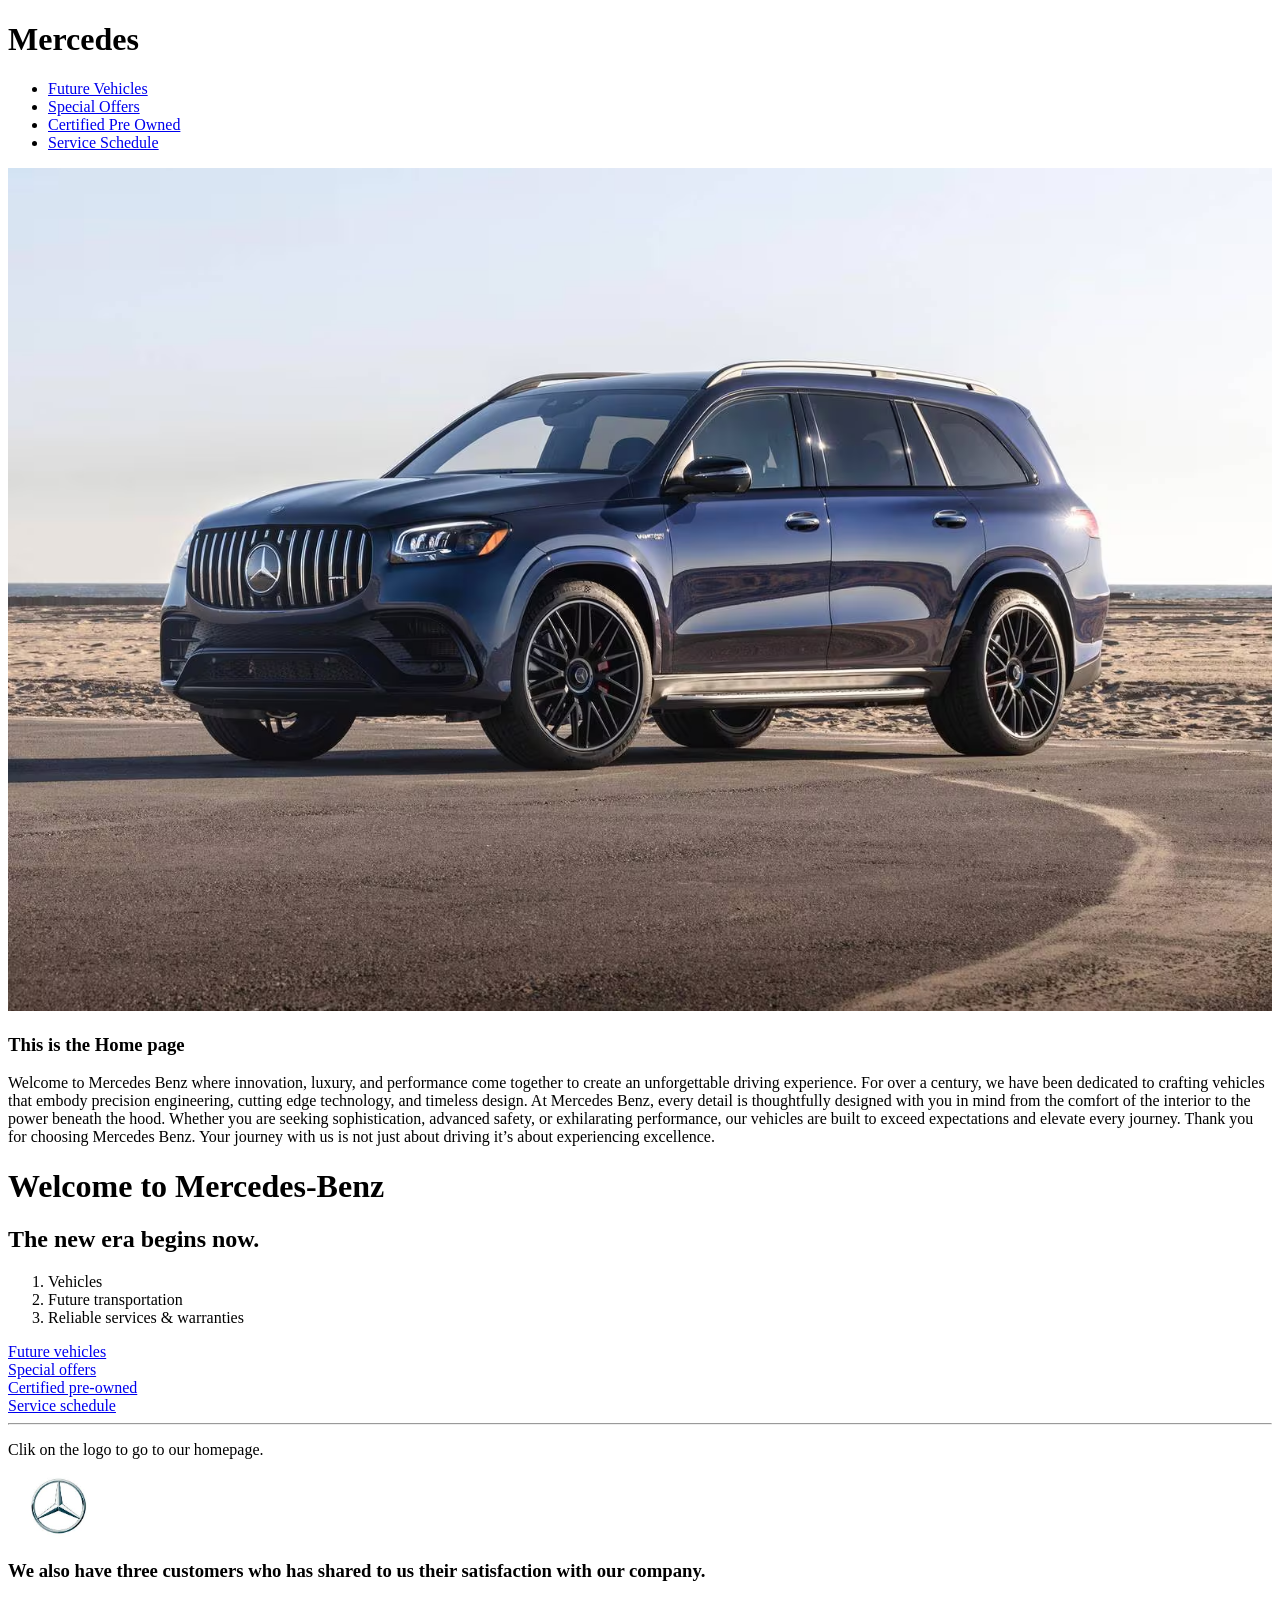
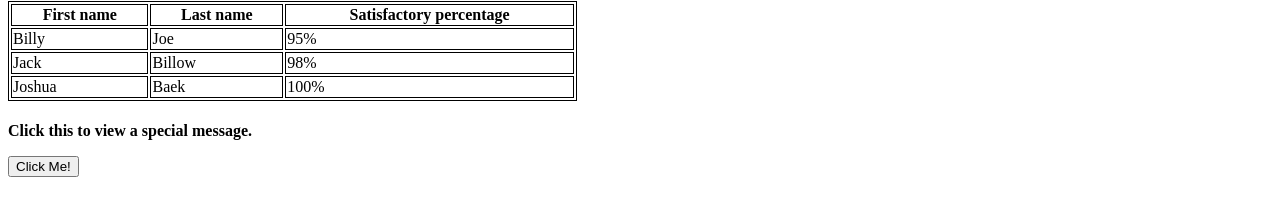
==== index.html @ 3c0b31d9 "9" ====
<!DOCTYPE html>
<html>
  <head>
    <title>Welcome to Mercedes-Benz</title>
  </head>
  <body>

      <h1>Mercedes</h1>
      <nav class="navbar">
            <ul>
              <li><a href="subpage1.html">Future Vehicles</a></li>
              <li><a href="subpage2.html">Special Offers</a></li> 
              <li><a href="subpage3.html">Certified Pre Owned</a></li>
              <li><a href="subpage4.html">Service Schedule</a></li>
            </ul>
        </nav>
      <img src="image/2025_mercedes-benz_gls-class_4dr-suv_amg-gls-63_fq_oem_1_1600.avif"
    style="width:100%;">

        <main>
          <h3>This is the Home page</h3>
          Welcome to Mercedes Benz where innovation, luxury, and performance come together to create an unforgettable driving experience. For over a century, we have been dedicated to crafting vehicles that embody precision engineering, cutting edge technology, and timeless design. At Mercedes Benz, every detail is thoughtfully designed with you in mind from the comfort of the interior to the power beneath the hood. Whether you are seeking sophistication, advanced safety, or exhilarating performance, our vehicles are built to exceed expectations and elevate every journey. Thank you for choosing Mercedes Benz. Your journey with us is not just about driving it’s about experiencing excellence.
        </main>

    </body>

    <h1>Welcome to Mercedes-Benz</h1>
    <h2>The new era begins now.</h2>
    <ol>
      <li>Vehicles</li>
      <li>Future transportation</li>
      <li>Reliable services & warranties</li>
    </ol>
    </ul>

    <a href="subpage1.html">Future vehicles</a>
<br>
    <a href="subpage2.html">Special offers</a>
<br>
    <a href="subpage3.html">Certified pre-owned</a>
<br>
    <a href="subpage4.html">Service schedule</a>
<br>

<hr>
    <p>Clik on the logo to go to our homepage.</p>

    <a href="https://www.mbusa.com/en/home"><img
    src="image/download.jpg" alt="HTML tutorial"
    style="width:100px;height:85;"></a>

  <html>
  <head>
  <style>
    table, th, td{
      border: 1px solid black;
    }
    </style>
    </head>
    </body>

    <h3>We also have three customers who has shared to us their satisfaction with our company.</h3>
    <table style="width:45%">
      <tr>
        <th>First name</th>
        <th>Last name</th>
        <th>Satisfactory percentage</th>
      </tr>
      <tr>
        <td>Billy</td>
        <td>Joe</td>
        <td>95%</td>
      </tr>
      <tr>
        <td>Jack</td>
        <td>Billow</td>
        <td>98%</td>
      </tr>
      <tr>
        <td>Joshua</td>
        <td>Baek</td>
        <td>100%</td>
      </tr>
    </table>

    <h4>Click this to view a special message.</p>
    <input type="button"
    onclick="alert('Thank you for looking into your future vehicle home, Mercedes-Benz!')"
    value="Click Me!">
    </head>
    <body>

</body>
</html>
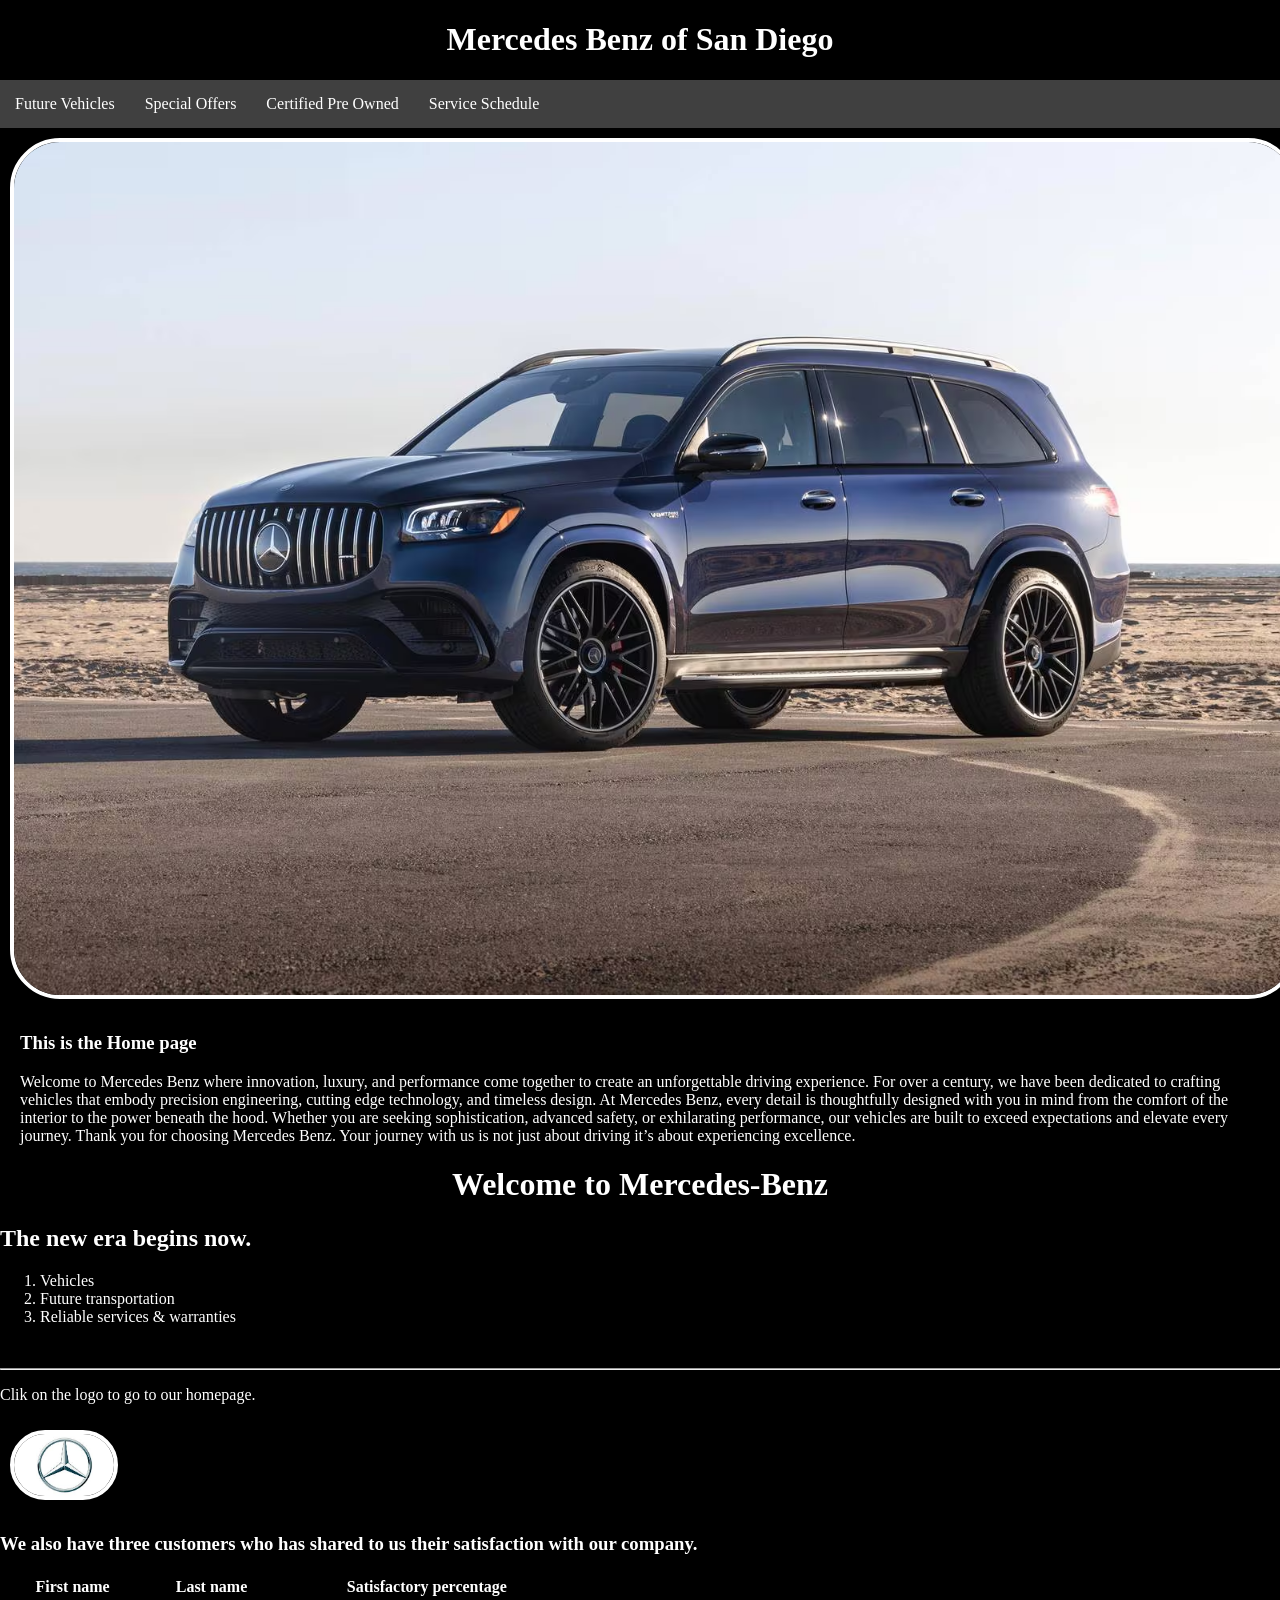
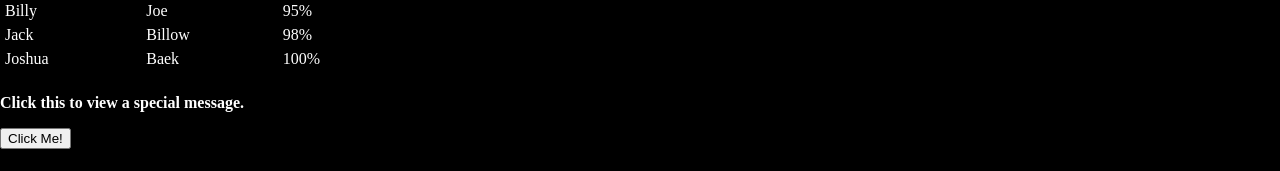
==== commit fc3f2f67: "8765" ====
--- a/index.html
+++ b/index.html
@@ -2,10 +2,12 @@
 <html>
   <head>
     <title>Welcome to Mercedes-Benz</title>
+    <script src="script.js" defer></script>
+    <link rel="stylesheet" href="style.css">
   </head>
   <body>
 
-      <h1>Mercedes</h1>
+      <h1>Mercedes Benz of San Diego</h1>
       <nav class="navbar">
             <ul>
               <li><a href="subpage1.html">Future Vehicles</a></li>
@@ -19,7 +21,7 @@
 
         <main>
           <h3>This is the Home page</h3>
-          Welcome to Mercedes Benz where innovation, luxury, and performance come together to create an unforgettable driving experience. For over a century, we have been dedicated to crafting vehicles that embody precision engineering, cutting edge technology, and timeless design. At Mercedes Benz, every detail is thoughtfully designed with you in mind from the comfort of the interior to the power beneath the hood. Whether you are seeking sophistication, advanced safety, or exhilarating performance, our vehicles are built to exceed expectations and elevate every journey. Thank you for choosing Mercedes Benz. Your journey with us is not just about driving it’s about experiencing excellence.
+          <p>Welcome to Mercedes Benz where innovation, luxury, and performance come together to create an unforgettable driving experience. For over a century, we have been dedicated to crafting vehicles that embody precision engineering, cutting edge technology, and timeless design. At Mercedes Benz, every detail is thoughtfully designed with you in mind from the comfort of the interior to the power beneath the hood. Whether you are seeking sophistication, advanced safety, or exhilarating performance, our vehicles are built to exceed expectations and elevate every journey. Thank you for choosing Mercedes Benz. Your journey with us is not just about driving it’s about experiencing excellence. </p>
         </main>
 
     </body>
@@ -33,13 +35,6 @@
     </ol>
     </ul>
 
-    <a href="subpage1.html">Future vehicles</a>
-<br>
-    <a href="subpage2.html">Special offers</a>
-<br>
-    <a href="subpage3.html">Certified pre-owned</a>
-<br>
-    <a href="subpage4.html">Service schedule</a>
 <br>
 
 <hr>
--- a/style.css
+++ b/style.css
@@ -0,0 +1,82 @@
+body{
+    margin: 0px;
+}
+main{
+    margin-left: 20px;
+    margin-right:20px;
+}
+h1{
+  text-align: center;
+}
+.navbar ul{
+  list-style-type: none;
+  background-color: hsl(0, 0%, 25%);
+  padding: 0px;
+  margin: 0px;
+  overflow: hidden;
+}
+.navbar a{
+  color: white;
+  text-decoration: none;
+  padding: 15px;
+  display: block;
+  text-align: center;
+}
+.navbar a:hover{
+  background-color: hsl(0, 0%, 10%);
+}
+.navbar li{
+    float: left;
+}
+
+body {
+  background: #000000;
+}
+p {
+  color: white
+}
+h1 {
+  font-weight: bold;
+  color: white
+}
+
+h2 {
+  color: white
+}
+h3 {
+  color: white
+}
+h4 {
+  color: white
+}
+h5 {
+  color: white
+}
+h6 {
+  color: white
+}
+
+img {
+  float: left
+  width: 240px;
+  margin: 10px;
+  border-color:white;
+  border-width: 4px;
+  border-style: solid;
+  border-radius:50px;
+}
+li {
+  color: white
+}
+
+th {
+  color: white
+}
+
+td {
+  color: white
+}
+table {
+  border-color: white
+color: white
+}
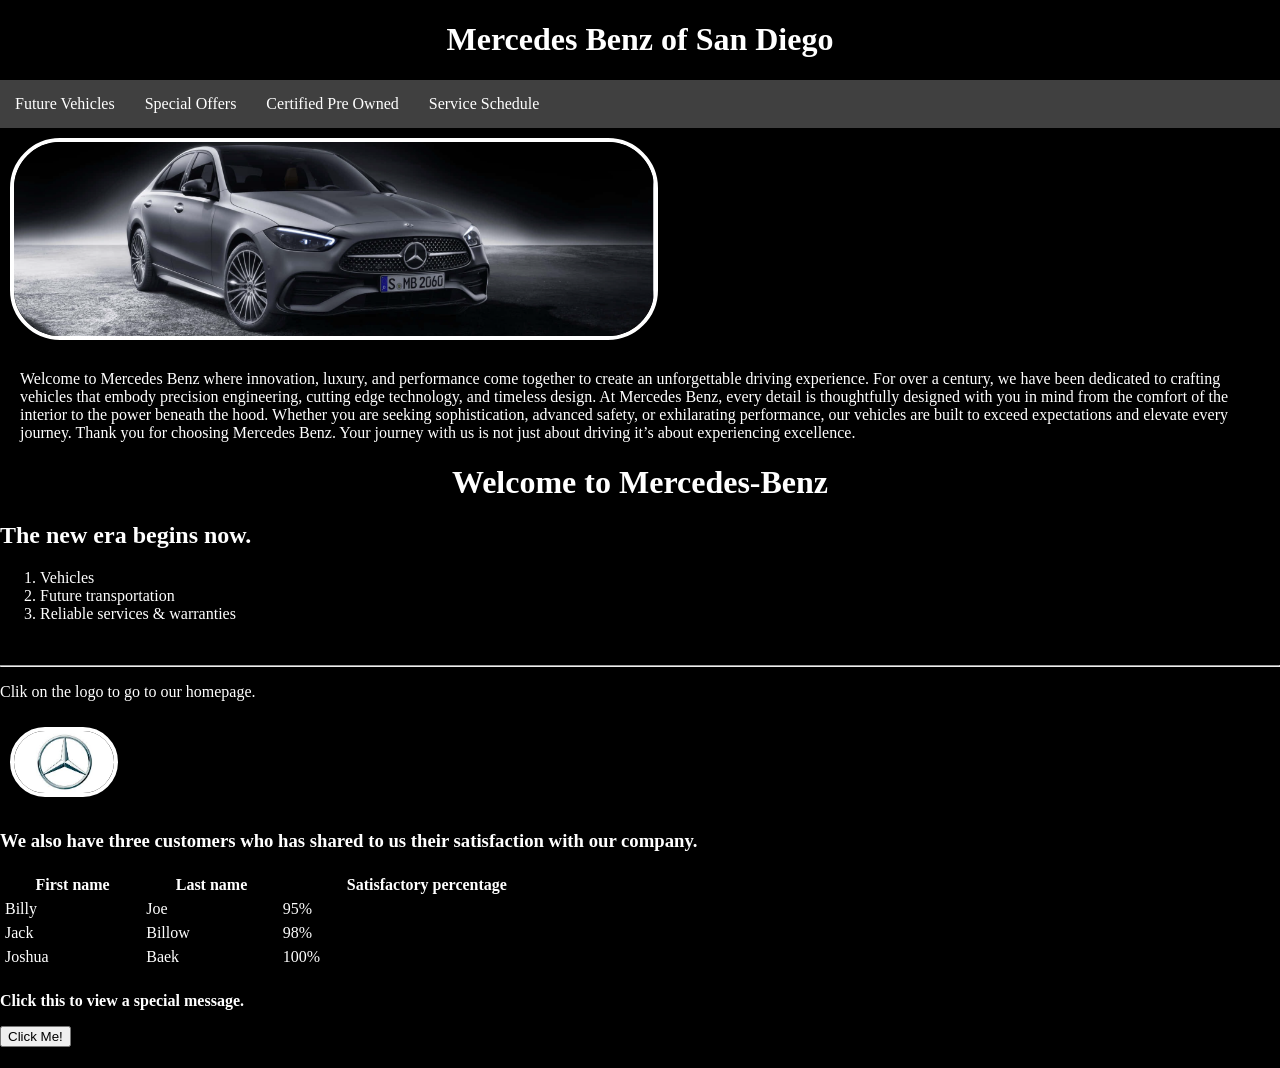
==== commit 5836c2cd: "6788" ====
--- a/index.html
+++ b/index.html
@@ -1,5 +1,5 @@
 <!DOCTYPE html>
-<html>
+<html class="black">
   <head>
     <title>Welcome to Mercedes-Benz</title>
     <script src="script.js" defer></script>
@@ -16,11 +16,10 @@
               <li><a href="subpage4.html">Service Schedule</a></li>
             </ul>
         </nav>
-      <img src="image/2025_mercedes-benz_gls-class_4dr-suv_amg-gls-63_fq_oem_1_1600.avif"
-    style="width:100%;">
+      <img src="image/image.png"
+    style="width:50%;">
 
         <main>
-          <h3>This is the Home page</h3>
           <p>Welcome to Mercedes Benz where innovation, luxury, and performance come together to create an unforgettable driving experience. For over a century, we have been dedicated to crafting vehicles that embody precision engineering, cutting edge technology, and timeless design. At Mercedes Benz, every detail is thoughtfully designed with you in mind from the comfort of the interior to the power beneath the hood. Whether you are seeking sophistication, advanced safety, or exhilarating performance, our vehicles are built to exceed expectations and elevate every journey. Thank you for choosing Mercedes Benz. Your journey with us is not just about driving it’s about experiencing excellence. </p>
         </main>
 
--- a/style.css
+++ b/style.css
@@ -79,4 +79,14 @@
 table {
   border-color: white
 color: white
+}
+.chicken{
+  color:white
+}
+
+.black {
+  background: #000000;
+}
+.body {
+  background-color: black;
 }
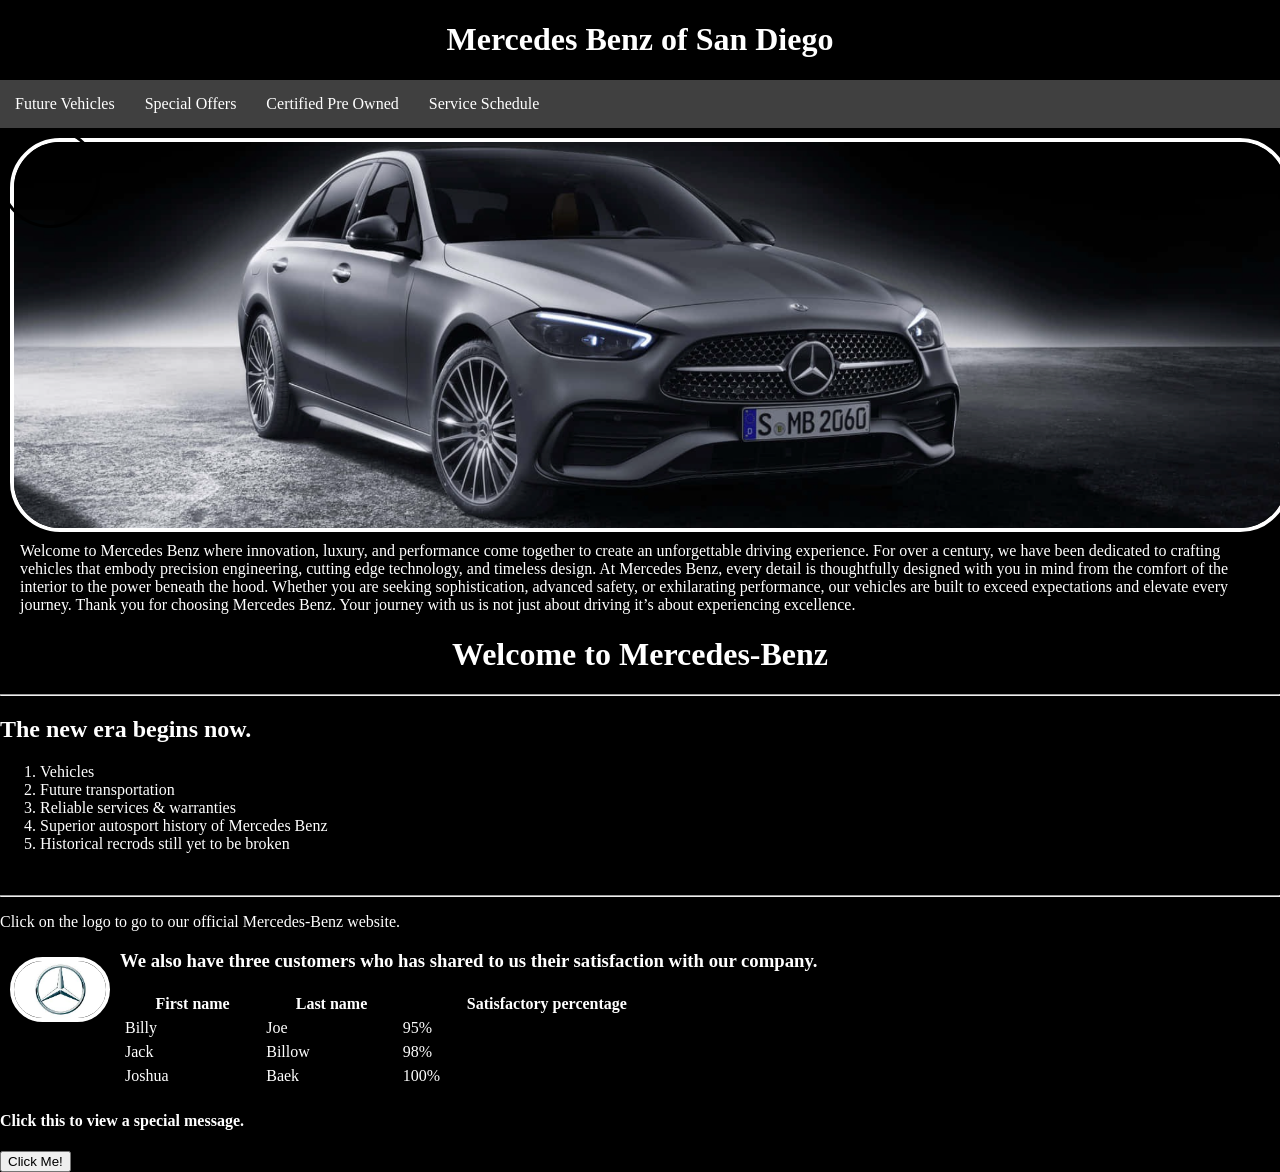
==== commit 325c2b85: "javascript_first_day" ====
--- a/index.html
+++ b/index.html
@@ -16,28 +16,32 @@
               <li><a href="subpage4.html">Service Schedule</a></li>
             </ul>
         </nav>
-      <img src="image/image.png"
-    style="width:50%;">
+      <div class="img-magnifier-container">
+        <img id="myimage" src="image/main_car.png" style="width:100%;">
+      </div>
 
         <main>
           <p>Welcome to Mercedes Benz where innovation, luxury, and performance come together to create an unforgettable driving experience. For over a century, we have been dedicated to crafting vehicles that embody precision engineering, cutting edge technology, and timeless design. At Mercedes Benz, every detail is thoughtfully designed with you in mind from the comfort of the interior to the power beneath the hood. Whether you are seeking sophistication, advanced safety, or exhilarating performance, our vehicles are built to exceed expectations and elevate every journey. Thank you for choosing Mercedes Benz. Your journey with us is not just about driving it’s about experiencing excellence. </p>
         </main>
 
     </body>
-
+  
     <h1>Welcome to Mercedes-Benz</h1>
+    <hr>
     <h2>The new era begins now.</h2>
     <ol>
       <li>Vehicles</li>
       <li>Future transportation</li>
       <li>Reliable services & warranties</li>
+      <li>Superior autosport history of Mercedes Benz</li>
+      <li>Historical recrods still yet to be broken</li>
     </ol>
     </ul>
 
 <br>
 
 <hr>
-    <p>Clik on the logo to go to our homepage.</p>
+    <p>Click on the logo to go to our official Mercedes-Benz website.</p>
 
     <a href="https://www.mbusa.com/en/home"><img
     src="image/download.jpg" alt="HTML tutorial"
@@ -77,7 +81,7 @@
       </tr>
     </table>
 
-    <h4>Click this to view a special message.</p>
+    <h4>Click this to view a special message.</h4>
     <input type="button"
     onclick="alert('Thank you for looking into your future vehicle home, Mercedes-Benz!')"
     value="Click Me!">
--- a/style.css
+++ b/style.css
@@ -57,7 +57,7 @@
 }
 
 img {
-  float: left
+  float: left;
   width: 240px;
   margin: 10px;
   border-color:white;
@@ -77,8 +77,8 @@
   color: white
 }
 table {
-  border-color: white
-color: white
+  border-color: white;
+color: white;
 }
 .chicken{
   color:white
@@ -89,4 +89,25 @@
 }
 .body {
   background-color: black;
+}
+
+* {box-sizing: border-box;}
+
+.img-magnifier-container {
+  position: relative;
+}
+
+* {box-sizing: border-box;}
+
+.img-magnifier-container {
+  position: relative;
+}
+
+.img-magnifier-glass {
+  position: absolute;
+  border: 3px solid #000;
+  border-radius: 50%;
+  cursor: none;
+  width: 100px;
+  height: 100px;
 }
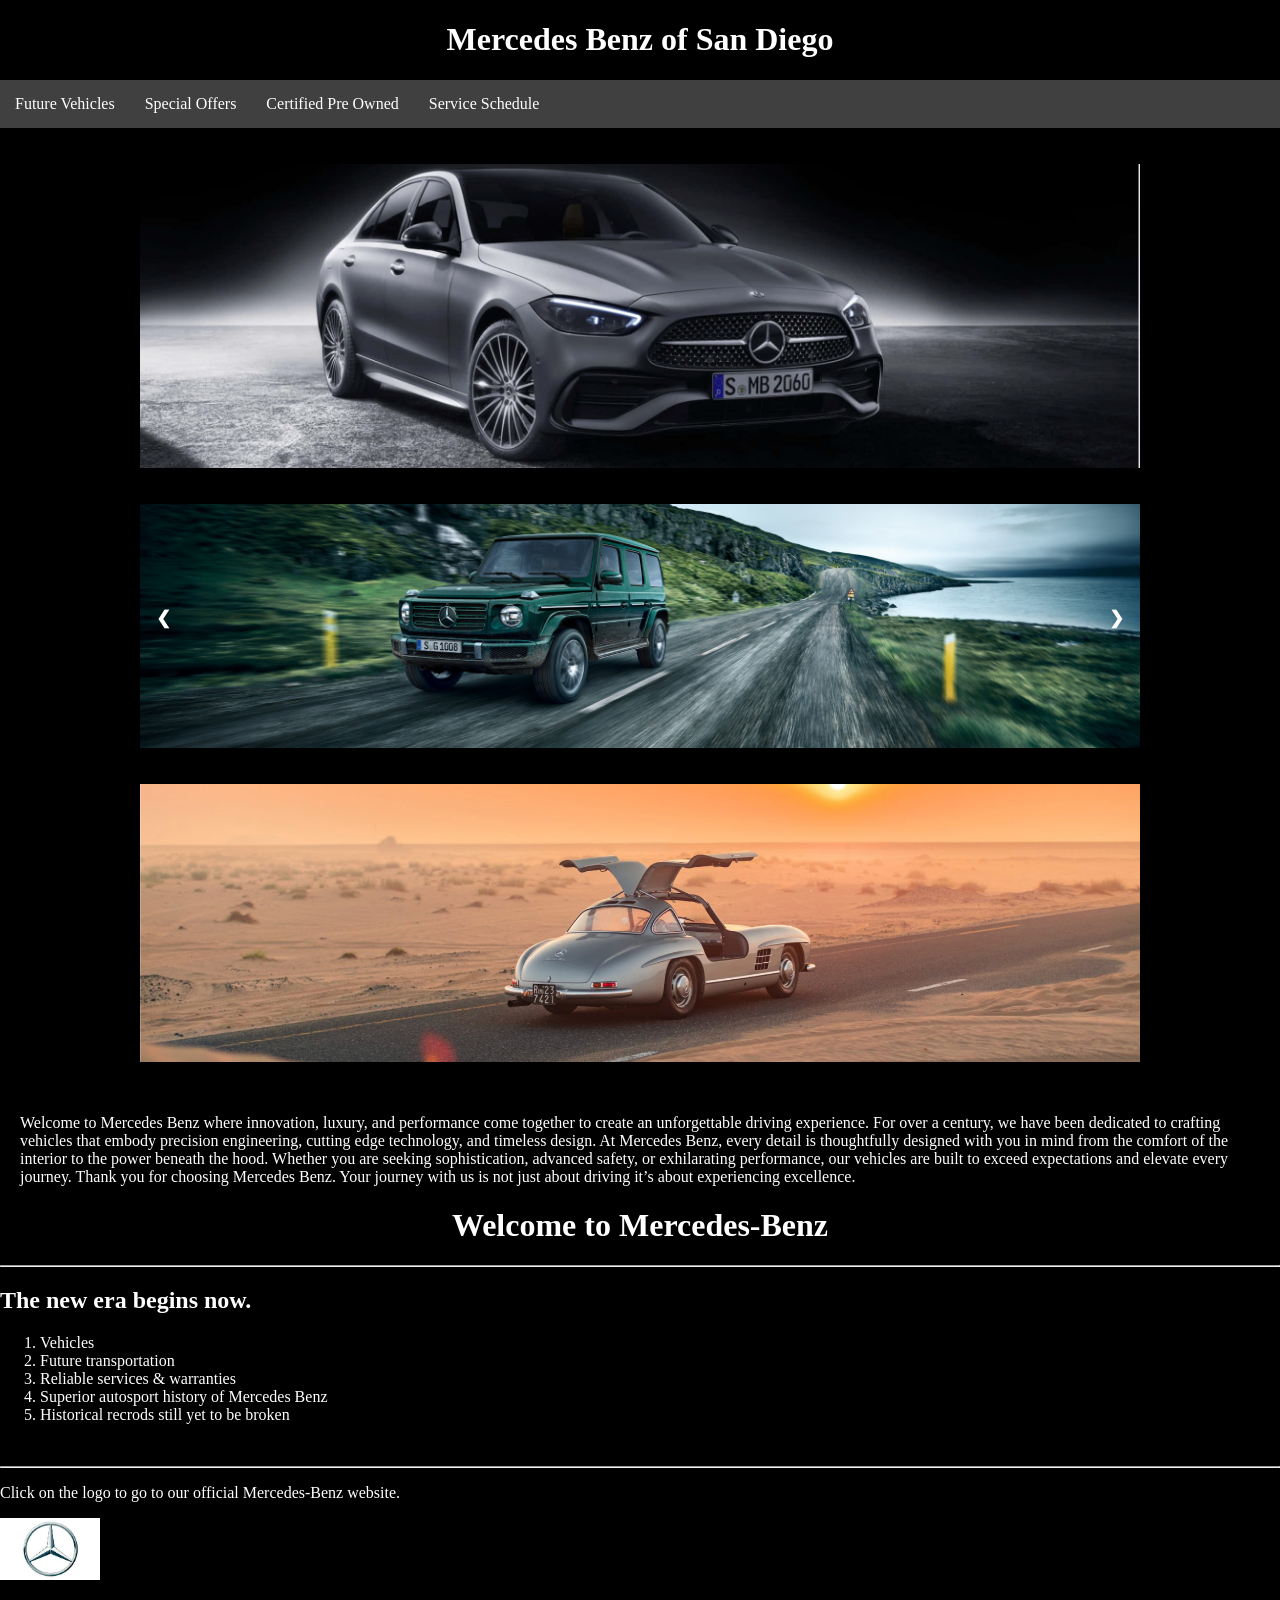
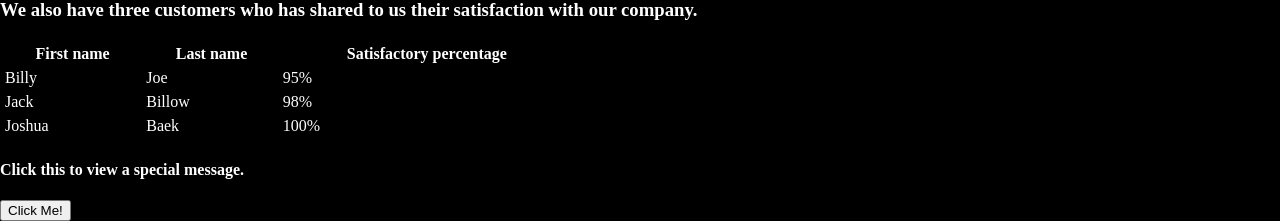
==== commit 569e65ab: "wow_fixed" ====
--- a/index.html
+++ b/index.html
@@ -2,7 +2,7 @@
 <html class="black">
   <head>
     <title>Welcome to Mercedes-Benz</title>
-    <script src="script.js" defer></script>
+    <script src="script.js"></script>
     <link rel="stylesheet" href="style.css">
   </head>
   <body>
@@ -16,10 +16,46 @@
               <li><a href="subpage4.html">Service Schedule</a></li>
             </ul>
         </nav>
-      <div class="img-magnifier-container">
-        <img id="myimage" src="image/main_car.png" style="width:100%;">
       </div>
 
+
+<br>
+<!-- Slideshow container -->
+<div class="slideshow-container">
+
+  <!-- Full-width images with number and caption text -->
+  <div class="mySlides fade">
+    <div class="numbertext">1 / 3</div>
+    <img src="/image/main_car.png" style="width:100%">
+    <div class="text">Caption Text</div>
+  </div>
+
+  <div class="mySlides fade">
+    <div class="numbertext">2 / 3</div>
+    <img src="/image/gwagon1.png" style="width:100%">
+    <div class="text">Caption Two</div>
+  </div>
+
+  <div class="mySlides fade">
+    <div class="numbertext">3 / 3</div>
+    <img src="/image/classic1.png" style="width:100%">
+    <div class="text">Caption Three</div>
+  </div>
+
+  <!-- Next and previous buttons -->
+  <a class="prev" onclick="plusSlides(-1)">&#10094;</a>
+  <a class="next" onclick="plusSlides(1)">&#10095;</a>
+</div>
+<br>
+
+<!-- The dots/circles -->
+<div style="text-align:center">
+  <span class="dot" onclick="currentSlide(1)"></span>
+  <span class="dot" onclick="currentSlide(2)"></span>
+  <span class="dot" onclick="currentSlide(3)"></span>
+</div>
+
+</div>
         <main>
           <p>Welcome to Mercedes Benz where innovation, luxury, and performance come together to create an unforgettable driving experience. For over a century, we have been dedicated to crafting vehicles that embody precision engineering, cutting edge technology, and timeless design. At Mercedes Benz, every detail is thoughtfully designed with you in mind from the comfort of the interior to the power beneath the hood. Whether you are seeking sophistication, advanced safety, or exhilarating performance, our vehicles are built to exceed expectations and elevate every journey. Thank you for choosing Mercedes Benz. Your journey with us is not just about driving it’s about experiencing excellence. </p>
         </main>
--- a/style.css
+++ b/style.css
@@ -56,15 +56,7 @@
   color: white
 }
 
-img {
-  float: left;
-  width: 240px;
-  margin: 10px;
-  border-color:white;
-  border-width: 4px;
-  border-style: solid;
-  border-radius:50px;
-}
+
 li {
   color: white
 }
@@ -110,4 +102,65 @@
   cursor: none;
   width: 100px;
   height: 100px;
+}
+* {box-sizing:border-box}
+
+
+
+* {box-sizing: border-box}
+.mySlides1, .mySlides2 {display: none}
+img {vertical-align: middle;}
+
+/* Slideshow container */
+.slideshow-container {
+  max-width: 1000px;
+  position: relative;
+  margin: auto;
+}
+
+/* Next & previous buttons */
+.prev, .next {
+  cursor: pointer;
+  position: absolute;
+  top: 50%;
+  width: auto;
+  padding: 16px;
+  margin-top: -22px;
+  color: white;
+  font-weight: bold;
+  font-size: 18px;
+  transition: 0.6s ease;
+  border-radius: 0 3px 3px 0;
+  user-select: none;
+}
+
+/* Position the "next button" to the right */
+.next {
+  right: 0;
+  border-radius: 3px 0 0 3px;
+}
+
+/* On hover, add a grey background color */
+.prev:hover, .next:hover {
+  background-color: #f1f1f1;
+  color: black;
+}
+
+
+
+
+* {box-sizing: border-box;}
+
+.img-magnifier-container {
+  position: relative;
+}
+
+.img-magnifier-glass {
+  position: absolute;
+  border: 3px solid #000;
+  border-radius: 50%;
+  cursor: none;
+  /*Set the size of the magnifier glass:*/
+  width: 100px;
+  height: 100px;
 }
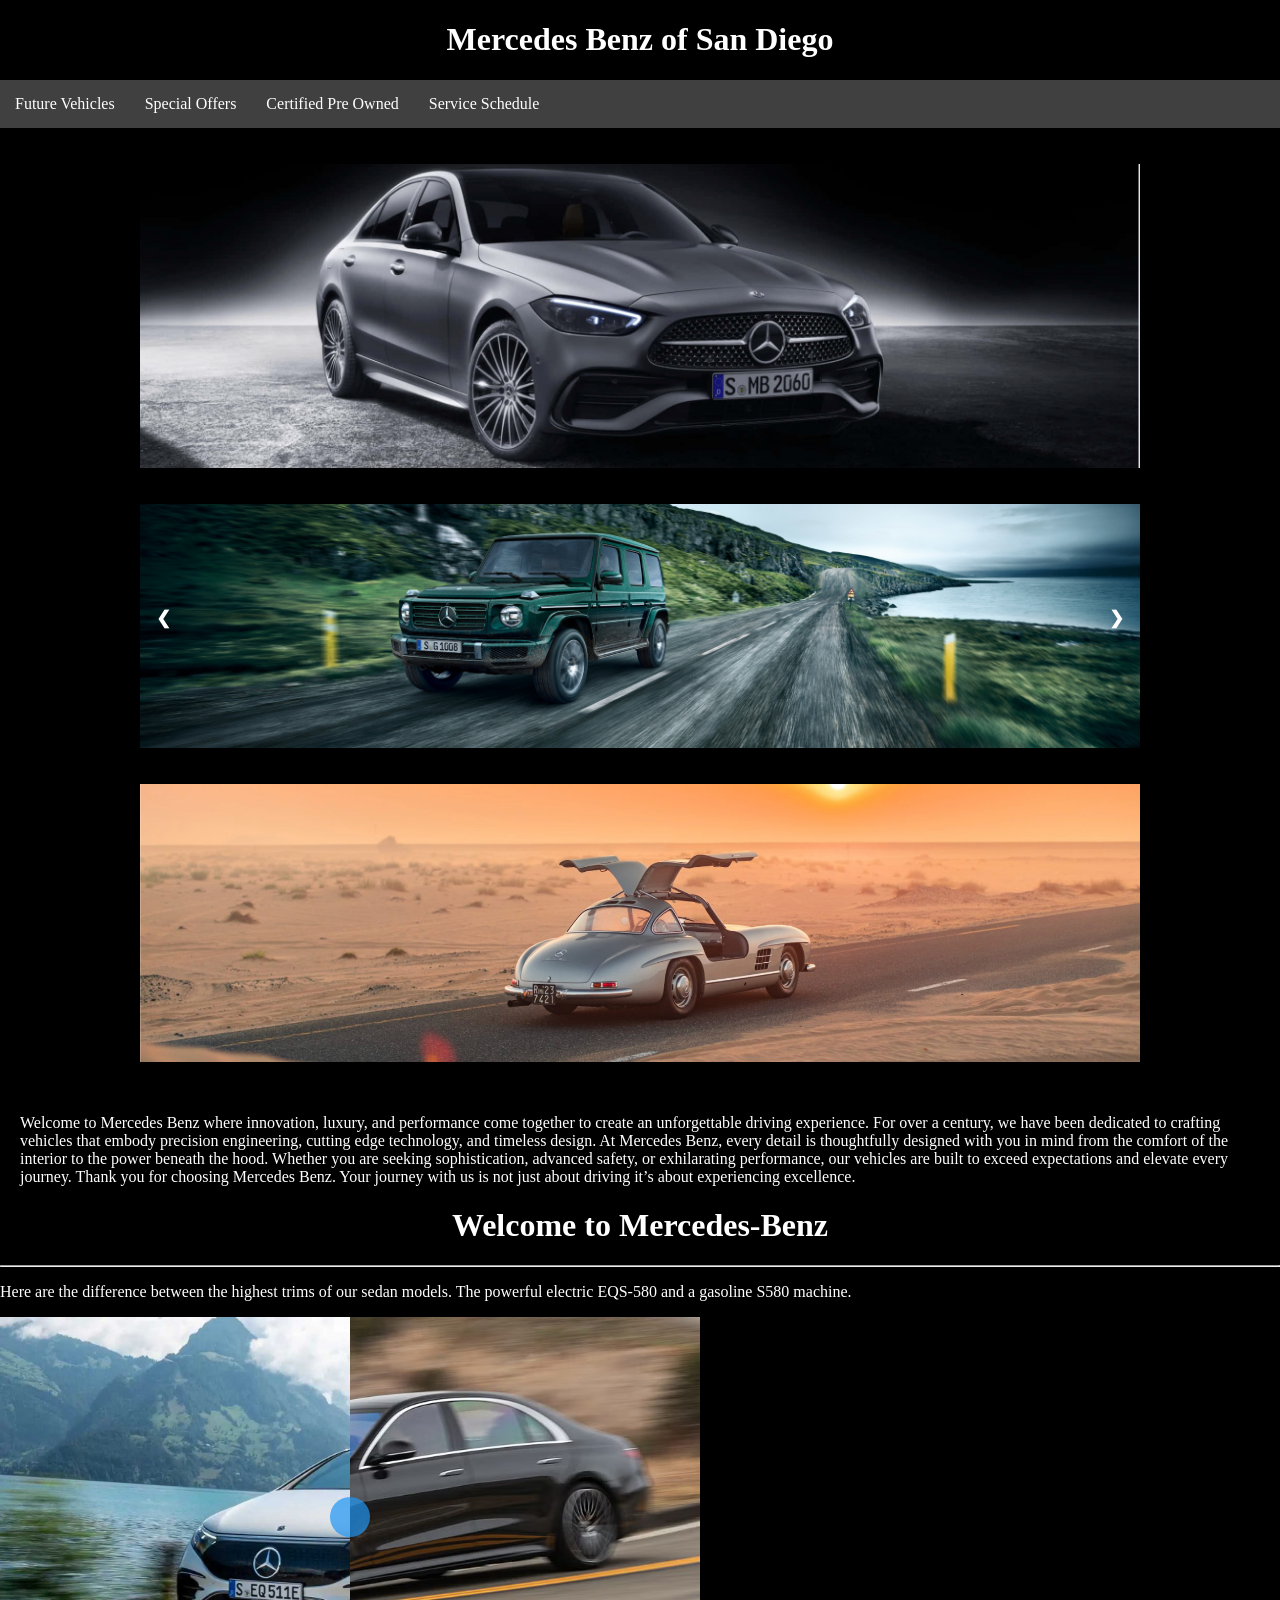
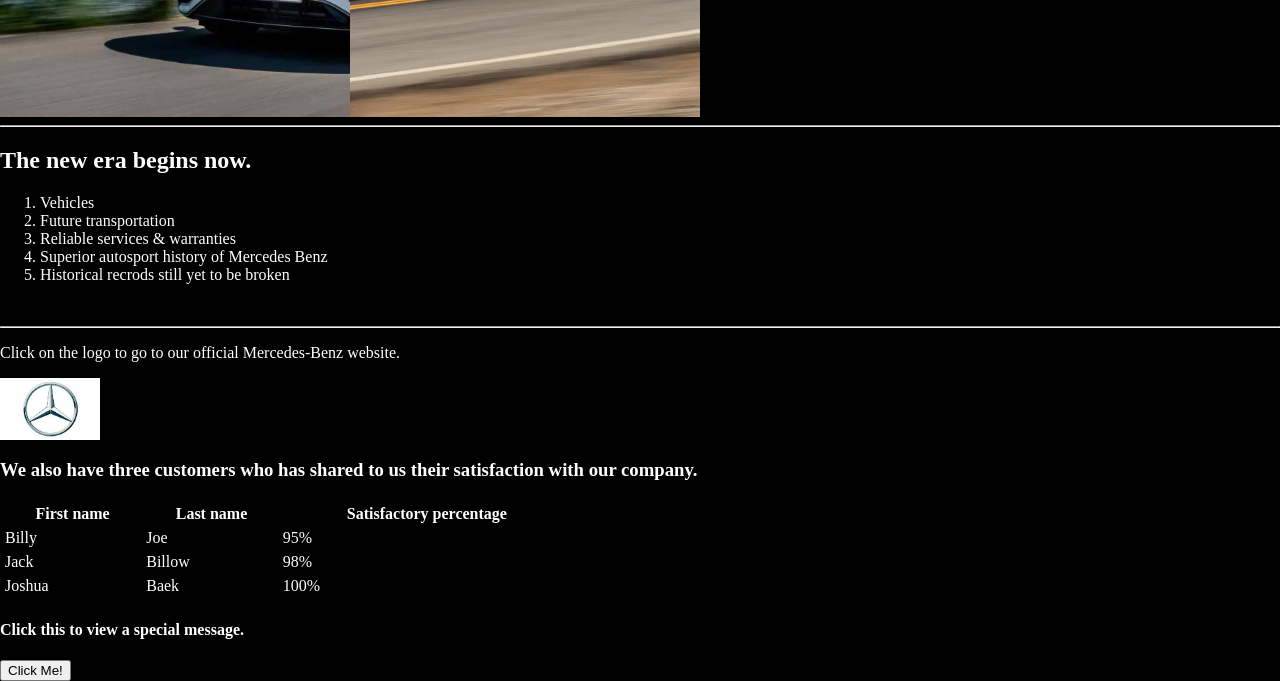
==== commit 6396fa89: "updated_final" ====
--- a/index.html
+++ b/index.html
@@ -64,6 +64,25 @@
   
     <h1>Welcome to Mercedes-Benz</h1>
     <hr>
+
+<p>
+  Here are the difference between the highest trims of our sedan models. The powerful electric EQS-580 and a gasoline S580 machine. 
+</p>
+<div class="img-comp-container">
+  <div class="img-comp-img">
+    <img src="image/s580.png" width="700" height="400">
+  </div>
+  <div class="img-comp-img img-comp-overlay">
+    <img src="image/eqs580.png" width="700" height="400">
+  </div>
+</div>
+
+<hr>
+
+<script>
+initComparisons();
+</script>
+
     <h2>The new era begins now.</h2>
     <ol>
       <li>Vehicles</li>
--- a/style.css
+++ b/style.css
@@ -163,4 +163,35 @@
   /*Set the size of the magnifier glass:*/
   width: 100px;
   height: 100px;
+}
+
+* {box-sizing: border-box;}
+
+.img-comp-container {
+  position: relative;
+  height: 400px; /*should be the same height as the images*/
+}
+
+.img-comp-img {
+  position: absolute;
+  width: auto;
+  height: auto;
+  overflow: hidden;
+}
+
+.img-comp-img img {
+  display: block;
+  vertical-align: middle;
+}
+
+.img-comp-slider {
+  position: absolute;
+  z-index: 9;
+  cursor: ew-resize;
+  /*set the appearance of the slider:*/
+  width: 40px;
+  height: 40px;
+  background-color: #2196F3;
+  opacity: 0.7;
+  border-radius: 50%;
 }
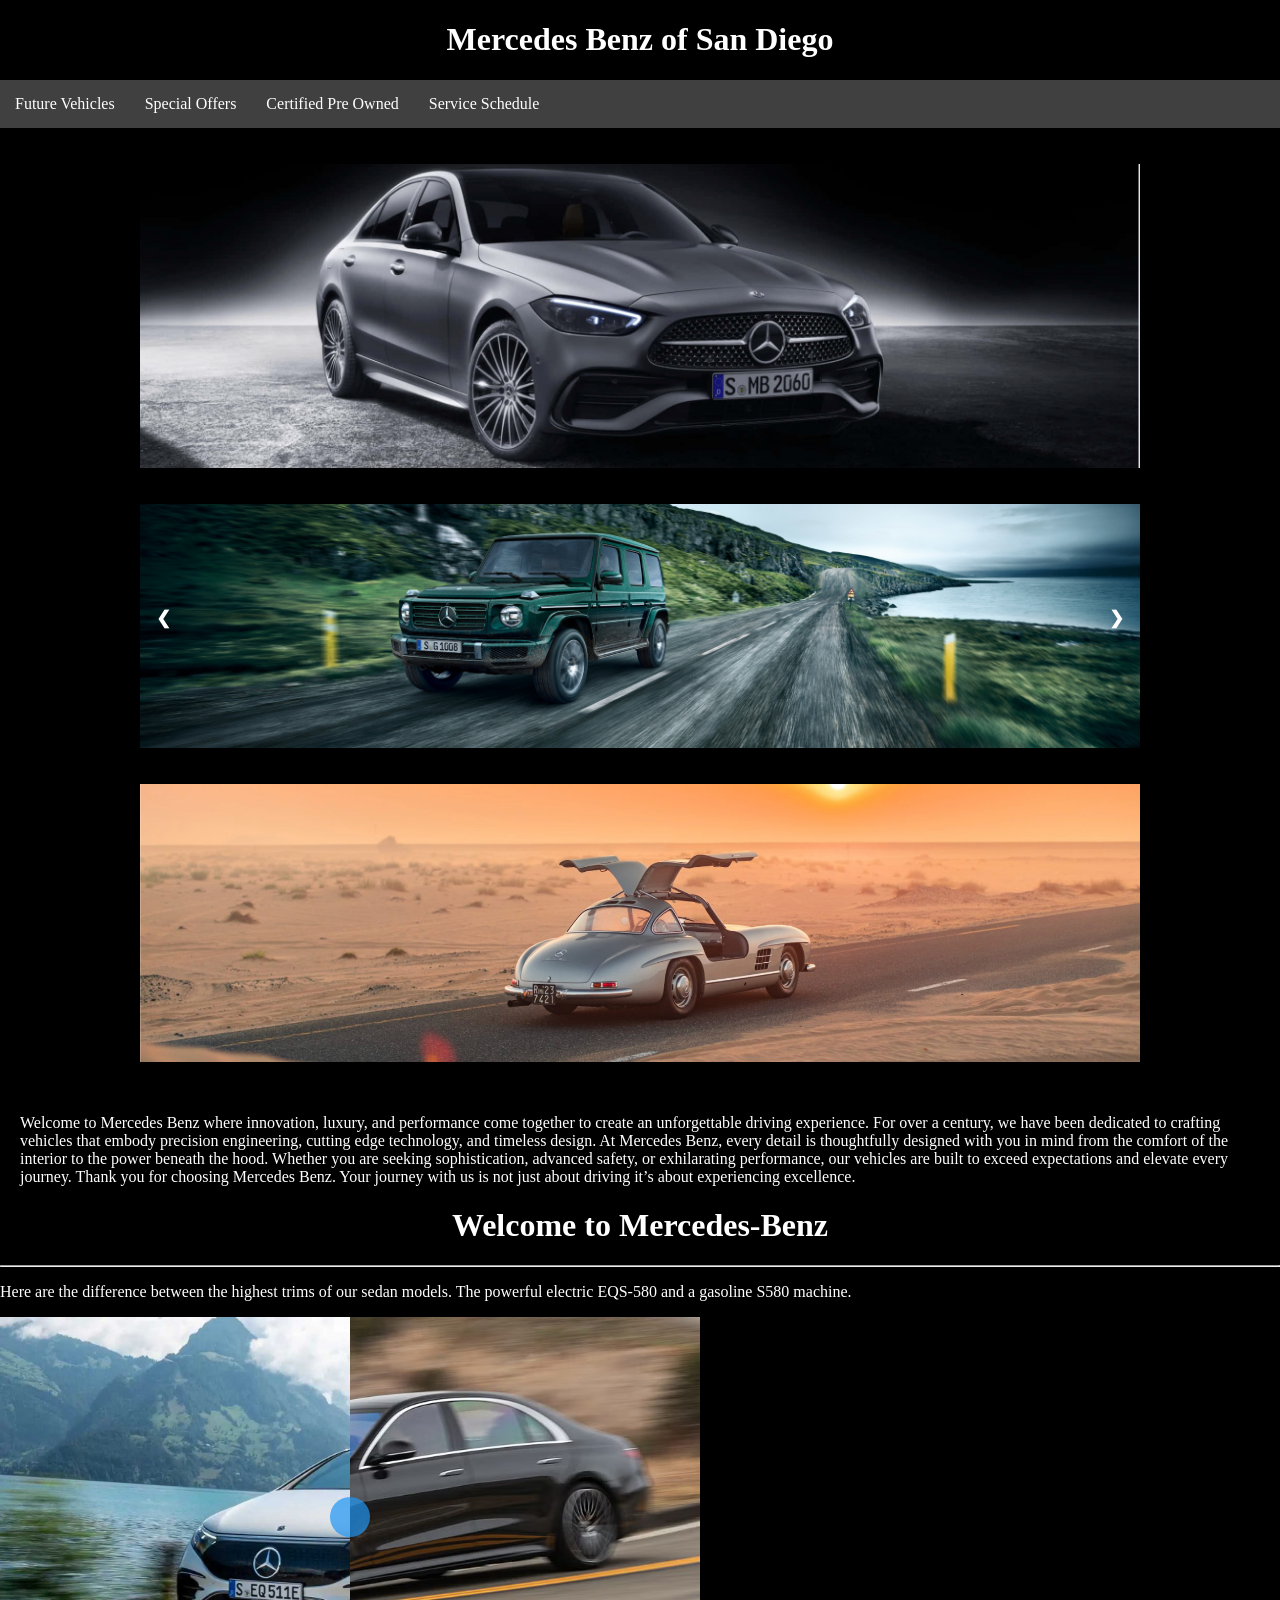
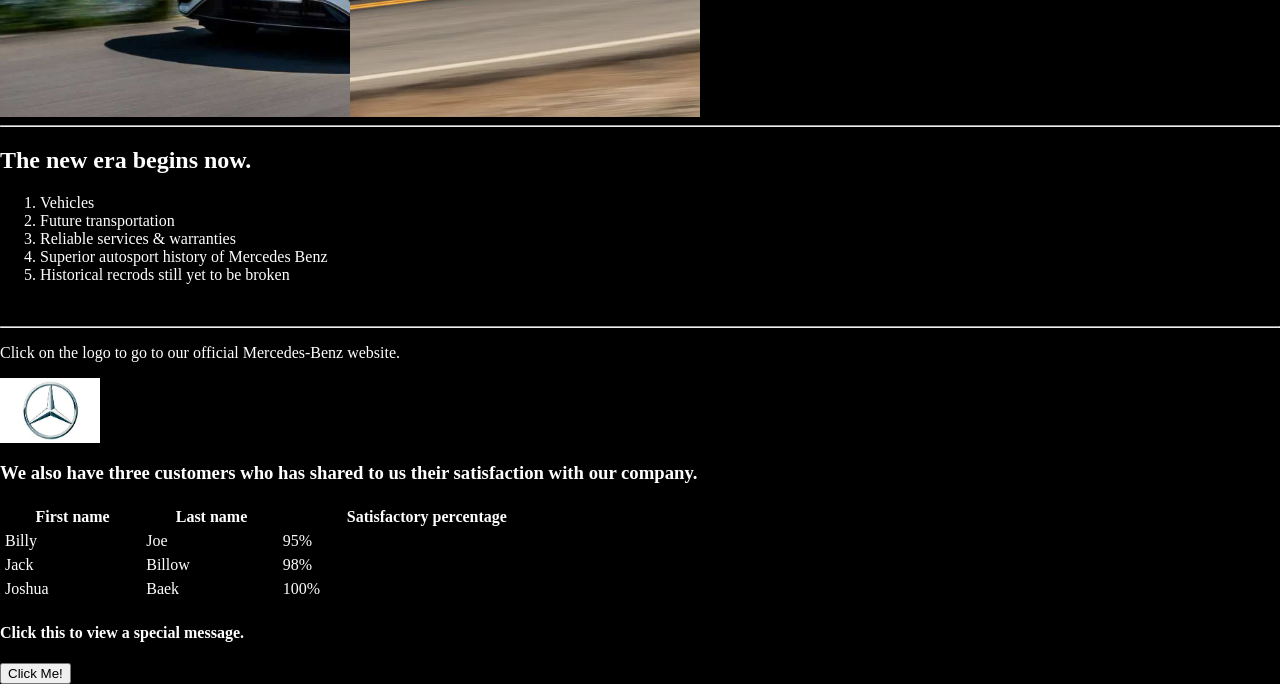
==== commit 689f7a85: "almost_done" ====
--- a/index.html
+++ b/index.html
@@ -100,7 +100,7 @@
 
     <a href="https://www.mbusa.com/en/home"><img
     src="image/download.jpg" alt="HTML tutorial"
-    style="width:100px;height:85;"></a>
+    style="width:100px;height:65px;"></a>
 
   <html>
   <head>
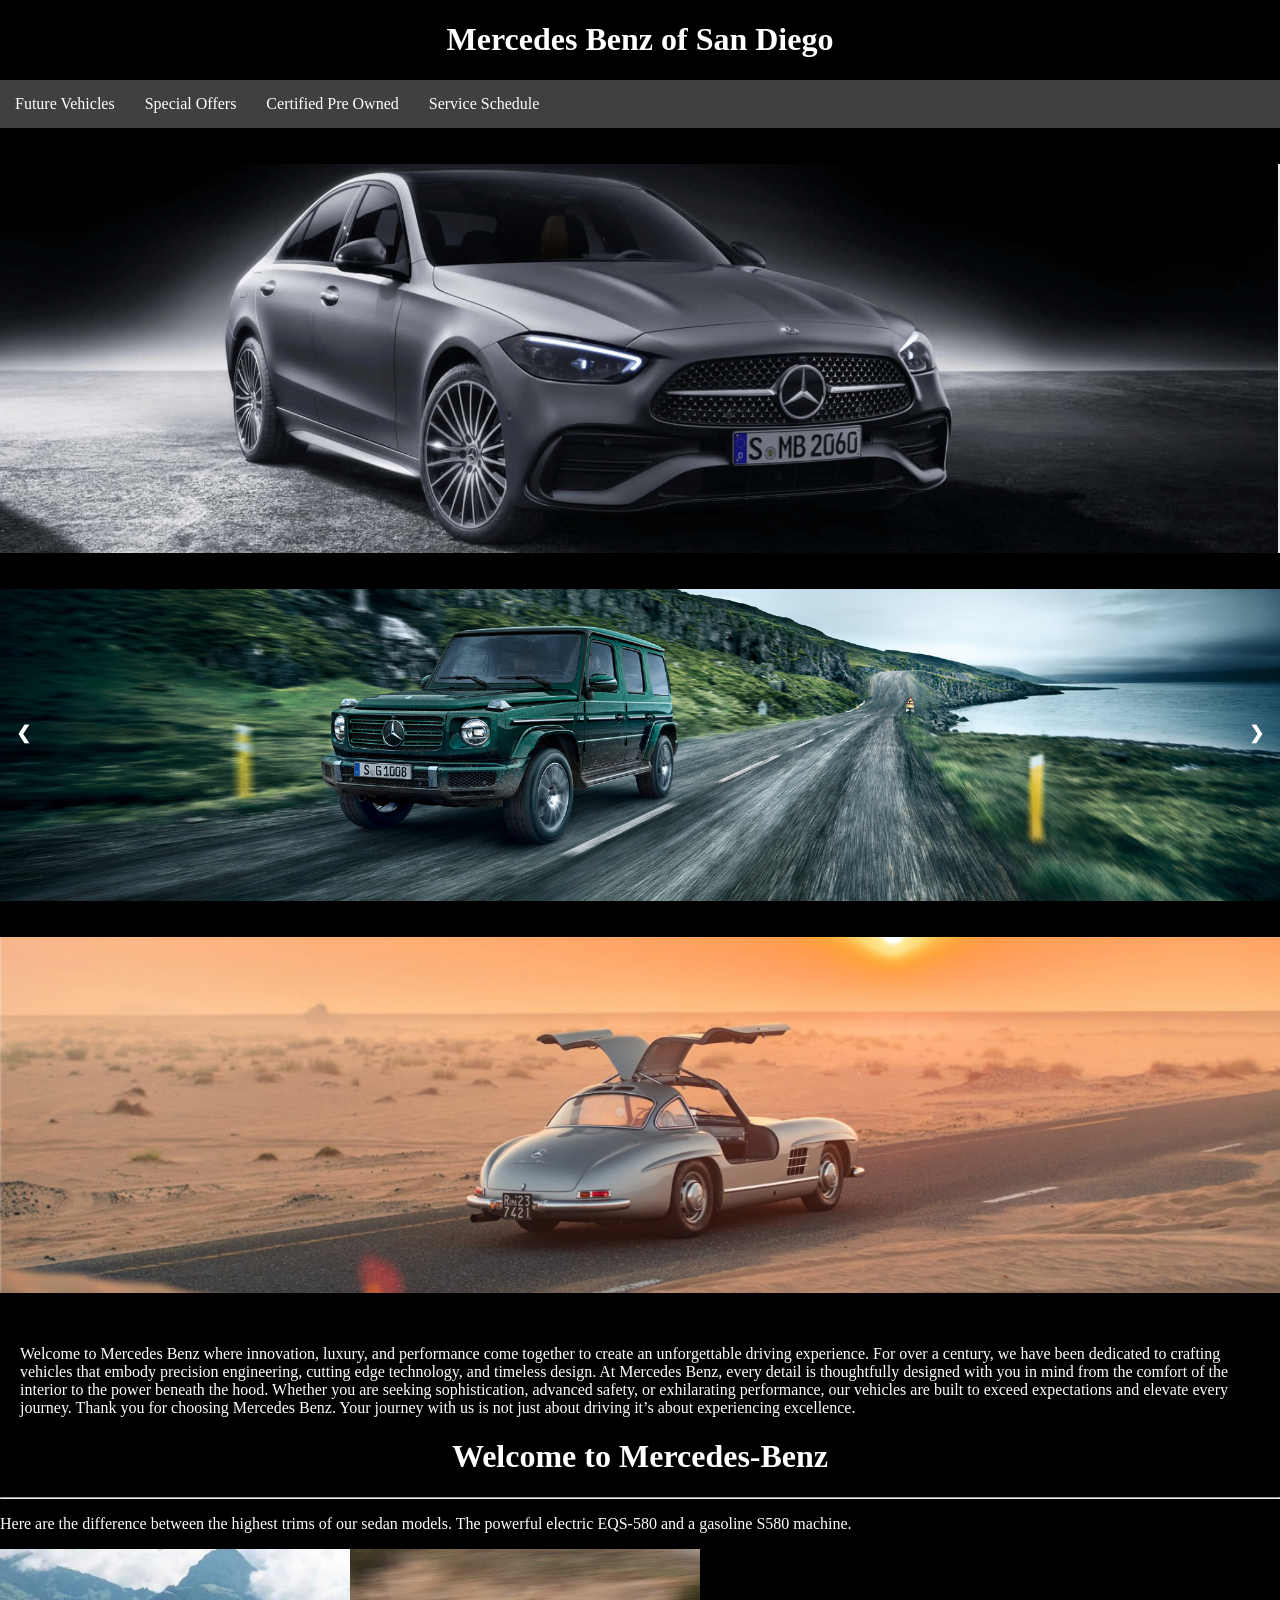
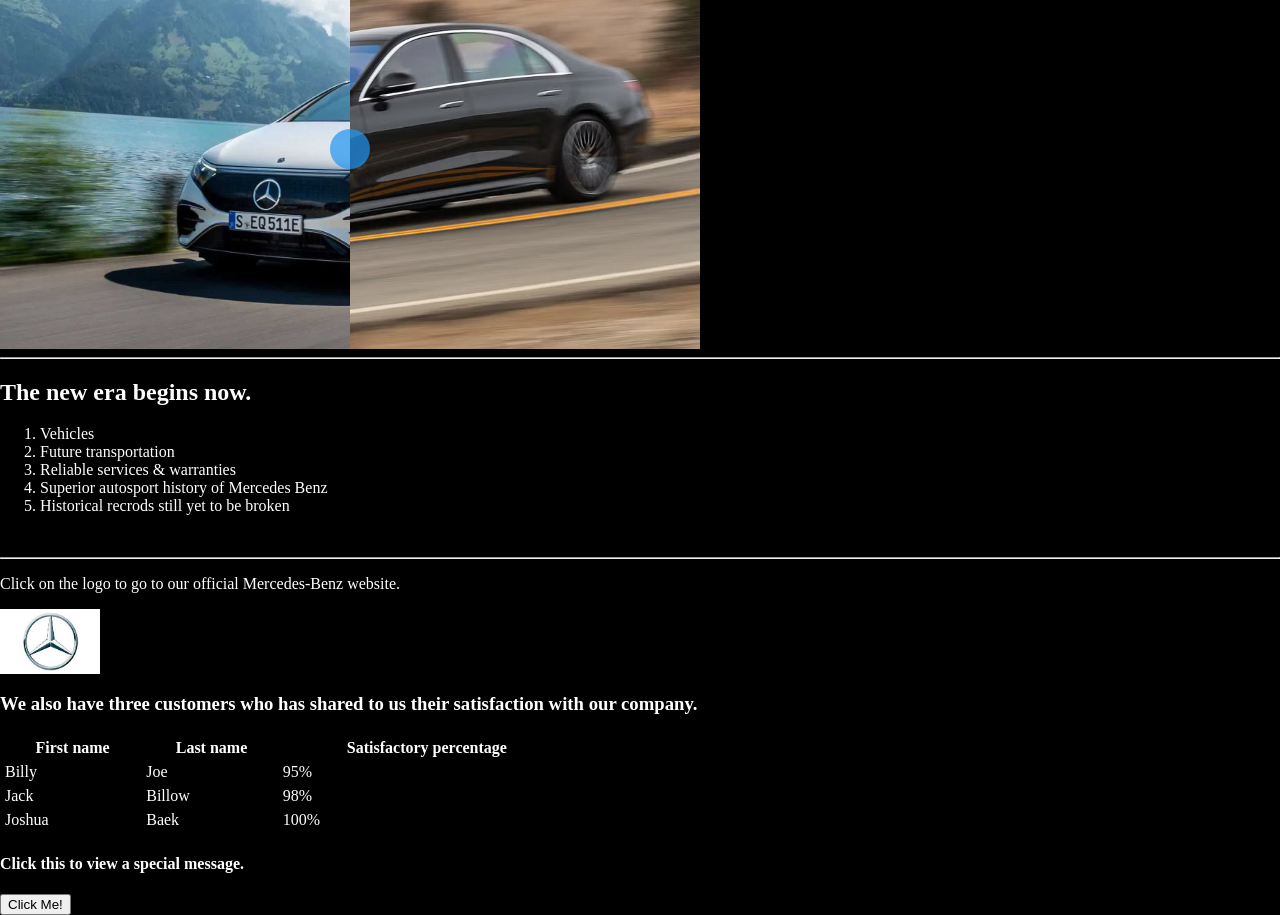
==== commit aa3f9786: "image" ====
--- a/index.html
+++ b/index.html
@@ -26,19 +26,19 @@
   <!-- Full-width images with number and caption text -->
   <div class="mySlides fade">
     <div class="numbertext">1 / 3</div>
-    <img src="/image/main_car.png" style="width:100%">
+    <img src="./image/main_car.png" style="width:100%">
     <div class="text">Caption Text</div>
   </div>
 
   <div class="mySlides fade">
     <div class="numbertext">2 / 3</div>
-    <img src="/image/gwagon1.png" style="width:100%">
+    <img src="./image/gwagon1.png" style="width:100%">
     <div class="text">Caption Two</div>
   </div>
 
   <div class="mySlides fade">
     <div class="numbertext">3 / 3</div>
-    <img src="/image/classic1.png" style="width:100%">
+    <img src="./image/classic1.png" style="width:100%">
     <div class="text">Caption Three</div>
   </div>
 
@@ -70,10 +70,10 @@
 </p>
 <div class="img-comp-container">
   <div class="img-comp-img">
-    <img src="image/s580.png" width="700" height="400">
+    <img src="./image/s580.png" width="700" height="400">
   </div>
   <div class="img-comp-img img-comp-overlay">
-    <img src="image/eqs580.png" width="700" height="400">
+    <img src="./image/eqs580.png" width="700" height="400">
   </div>
 </div>
 
@@ -99,7 +99,7 @@
     <p>Click on the logo to go to our official Mercedes-Benz website.</p>
 
     <a href="https://www.mbusa.com/en/home"><img
-    src="image/download.jpg" alt="HTML tutorial"
+    src="./image/download.jpg" alt="HTML tutorial"
     style="width:100px;height:65px;"></a>
 
   <html>
--- a/style.css
+++ b/style.css
@@ -113,7 +113,7 @@
 
 /* Slideshow container */
 .slideshow-container {
-  max-width: 1000px;
+  max-width: 10000px;
   position: relative;
   margin: auto;
 }
@@ -183,7 +183,6 @@
   display: block;
   vertical-align: middle;
 }
-
 .img-comp-slider {
   position: absolute;
   z-index: 9;
